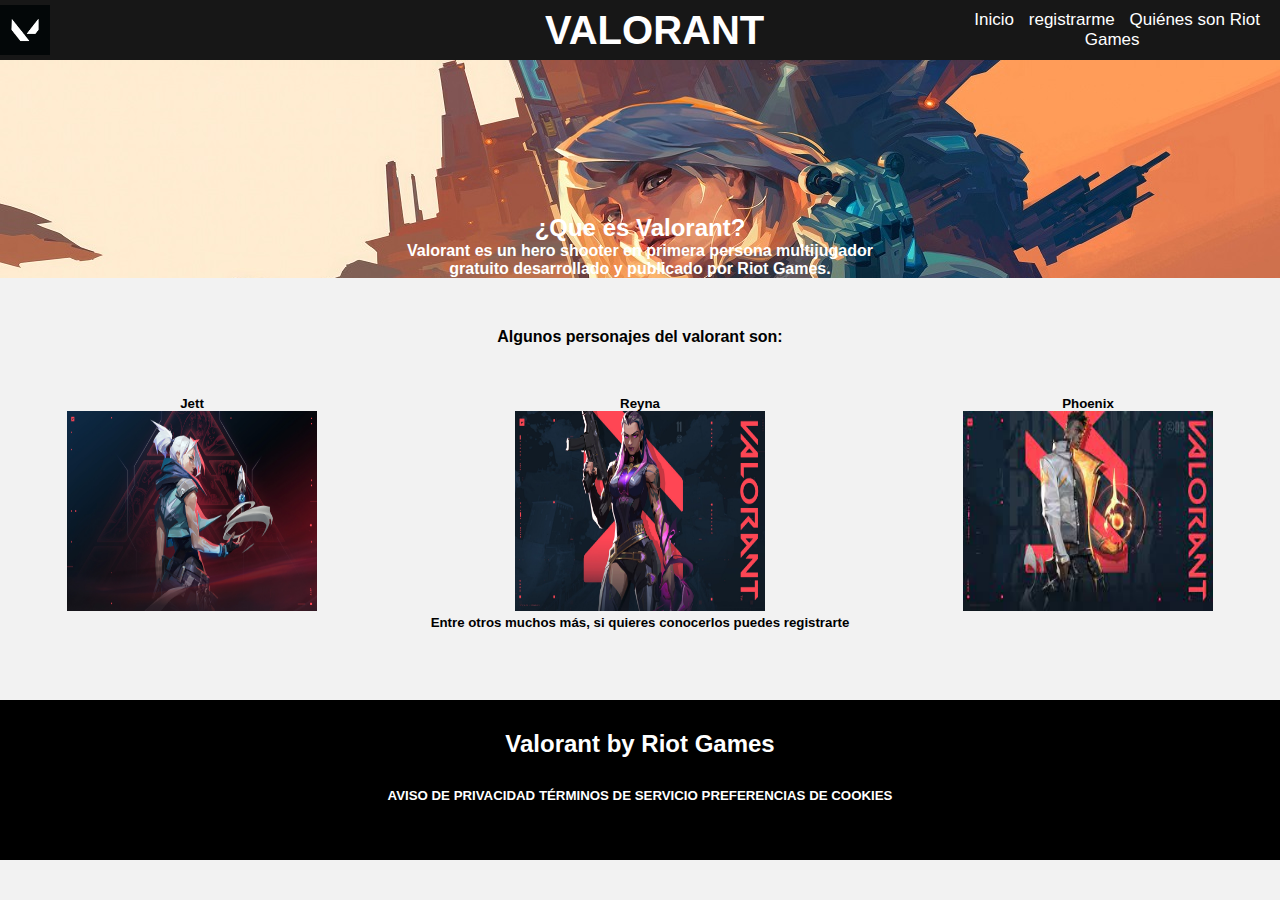
==== index.html @ da07df38 "primer commit" ====
<!DOCTYPE html>
<html>
  <head>
    <title>VALORANT</title>
    <link rel="stylesheet" href="Estilos.css" />
  </head>

  <body>
    <header class="logo">
      <img
        src="Imagen/il_fullxfull.4017769502_nrqo.webp"
        alt="nada"
        width="50px"
      />
      <h1>VALORANT</h1>

      <nav class="nave">
        <a href="index.html">Inicio</a>
        <a href="Registro.html"> registrarme</a>
        <a href="RiotGames.html"> Quiénes son Riot Games</a>
      </nav>
    </header>

    <main>
      <div class="main">
        <section class="Sec1">
          <video id="VideoMain" autoplay loop>
            <source
              src="Imagen/VideoVal.mp4"
              type="video/mp4"
            />
          </video>
          <div class="Texto">
            <h2>¿Que es Valorant?</h2>
            <h4>
              Valorant es un hero shooter en primera persona multijugador <br />
              gratuito desarrollado y publicado por Riot Games. <br />
            </h4>
          </div>
        </section>
        <div class="alguno">
          <h4>Algunos personajes del valorant son:</h4>
        </div>
        <section class="Sec2">
          <div class="fila">
            <h5>Jett</h5>
            <img src="Imagen/Jett_1920x1080.jpg" alt="jett" width="150" />
          </div>
          <div class="fila">
            <h5>Reyna</h5>
            <img src="Imagen/REYNA.jpg" alt="Reyna" width="150" />
          </div>
          <div class="fila">
            <h5>Phoenix</h5>
            <img src="Imagen/descargar.jpg" alt="Phoenix" width="150" />
          </div>
        </section>
        <h5>
          Entre otros muchos más, si quieres conocerlos puedes registrarte
        </h5>
      </div>
    </main>

    <footer>
      <div class="abajo">
        <h2>Valorant by Riot Games</h2>
        <h5>
          AVISO DE PRIVACIDAD TÉRMINOS DE SERVICIO PREFERENCIAS DE COOKIES
        </h5>
      </div>
    </footer>
  </body>
</html>
---- Estilos.css ----
* {
  margin: 0;
  padding: 0;
  border: 0;
  box-sizing: border-box;
}

h1 {
  font-size: 40px;
  padding-right: 190px;
  color: white;
}

.logo img {
  margin-right: 495px;
}

body {
    margin: 0;
    padding: 0;
    font-family: Arial, sans-serif;
    background-color: #f2f2f2;
    text-align: center;
}

header {
  display: flex;
  align-items: center;
  font-size: 17px;
  background-color: #171717;
  height: 60px;
  justify-content: end;
}

.nave a {
  text-decoration: none;
  color: white;
  padding-right: 10px;
}

footer {
  height: 160px;
  background: black;
  margin-top: 200px;
}
footer .abajo {
  color: white;
  text-align: center;
}
.abajo p {
  padding-left: 460px;
  padding-bottom: 30px;
  width: 900px;
}
.abajo h2 {
  text-align: center;
  padding-top: 30px;
  padding-bottom: 30px;
}

.abajo p {
  text-align: center;
  text-anchor: middle;
}
section.Sec2 {
  padding-top: 50px;
}

#VideoMain {
  width: 90%;
  height: 100%;
  z-index: -1;
  padding-right: 100px;
  padding-left: 10%;
  scroll-padding-top: 20px;
}

.Sec1 {
  background-image: url(Imagen/1322753.jpeg);
  background-repeat: no-repeat;
  color: white;
}

.Sec2 {
  display: flex;
  justify-content: space-between;
}
.fila {
  flex-basis: 30%;
  max-width: 32%;
}
.fila img {
  width: 250px;
  height: 200px;
}
.fila h5 {
  text-align: center;
  font-weight: bold;
}

.alguno {
  padding-top: 50px;
}

body {
  margin: 0;
  padding: 0;
  font-family: Arial, sans-serif;
}

header {
  color: white;
  text-align: center;
}

.contento {
  background-color: white;
  padding: 2rem;
  margin: 0 auto;
  max-width: 700px;
  height: 450px;
  color: white;
}

footer {
  color: white;
  text-align: center;
  height: 160px;
  background: black;
  margin-top: 200px;
}

.content {
  display: flex;
  background-color: #8b0000;
  padding: 2rem;
  margin: 0 auto;
  max-width: 600px;
  height: 450px;
  color: white;
}
.regis {
  background-image: url(Imagen/fondoregis.jpg);
  background-repeat: no-repeat;
}

.space {
  margin-bottom: 80px;
}

footer {
  height: 160px;
  background: black;
  margin-top: 70px;
}

footer .abajo {
  color: white;
  text-align: center;
}
.abajo p {
  padding-left: 460px;
  padding-bottom: 30px;
  width: 900px;
}
.abajo h2 {
  text-align: center;
  padding-top: 30px;
  padding-bottom: 30px;
}

.abajo p {
  text-align: center;
  text-anchor: middle;
}

form {
    margin-top: 20px;
    display: flex;
    align-items: center;
    justify-content: center;
}

input[type="email"] {
    padding: 10px;
    width: 300px;
    border: 2px solid black;
    display: flex;
}

button {
    background-color: #333;
    color: white;
    border: none;
    padding: 10px 20px;
    cursor: pointer;
}

.textocont{
 color: #171717;
 display: flex;
}
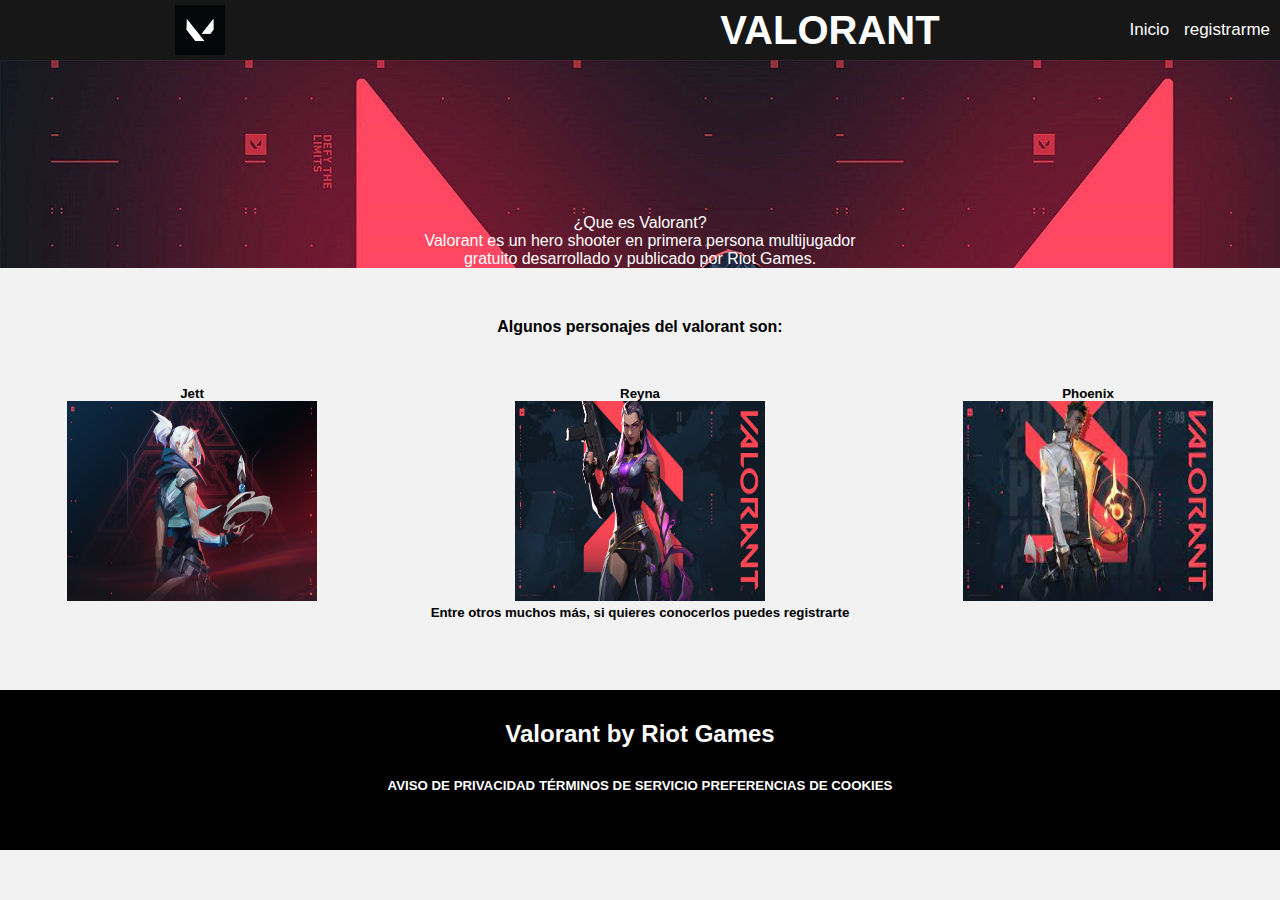
==== commit 8a92c8dd: "Entrega" ====
--- a/index.html
+++ b/index.html
@@ -17,7 +17,6 @@
       <nav class="nave">
         <a href="index.html">Inicio</a>
         <a href="Registro.html"> registrarme</a>
-        <a href="RiotGames.html"> Quiénes son Riot Games</a>
       </nav>
     </header>
 
@@ -31,13 +30,14 @@
             />
           </video>
           <div class="Texto">
-            <h2>¿Que es Valorant?</h2>
-            <h4>
+            <p id="tex">¿Que es Valorant?</p>
+            <p id="tex">
               Valorant es un hero shooter en primera persona multijugador <br />
               gratuito desarrollado y publicado por Riot Games. <br />
-            </h4>
+            </p>
           </div>
         </section>
+        
         <div class="alguno">
           <h4>Algunos personajes del valorant son:</h4>
         </div>
--- a/Estilos.css
+++ b/Estilos.css
@@ -76,7 +76,7 @@
 }
 
 .Sec1 {
-  background-image: url(Imagen/1322753.jpeg);
+  background-image: url(Imagen/valorant-305kescxw5dpup7y.jpg);
   background-repeat: no-repeat;
   color: white;
 }
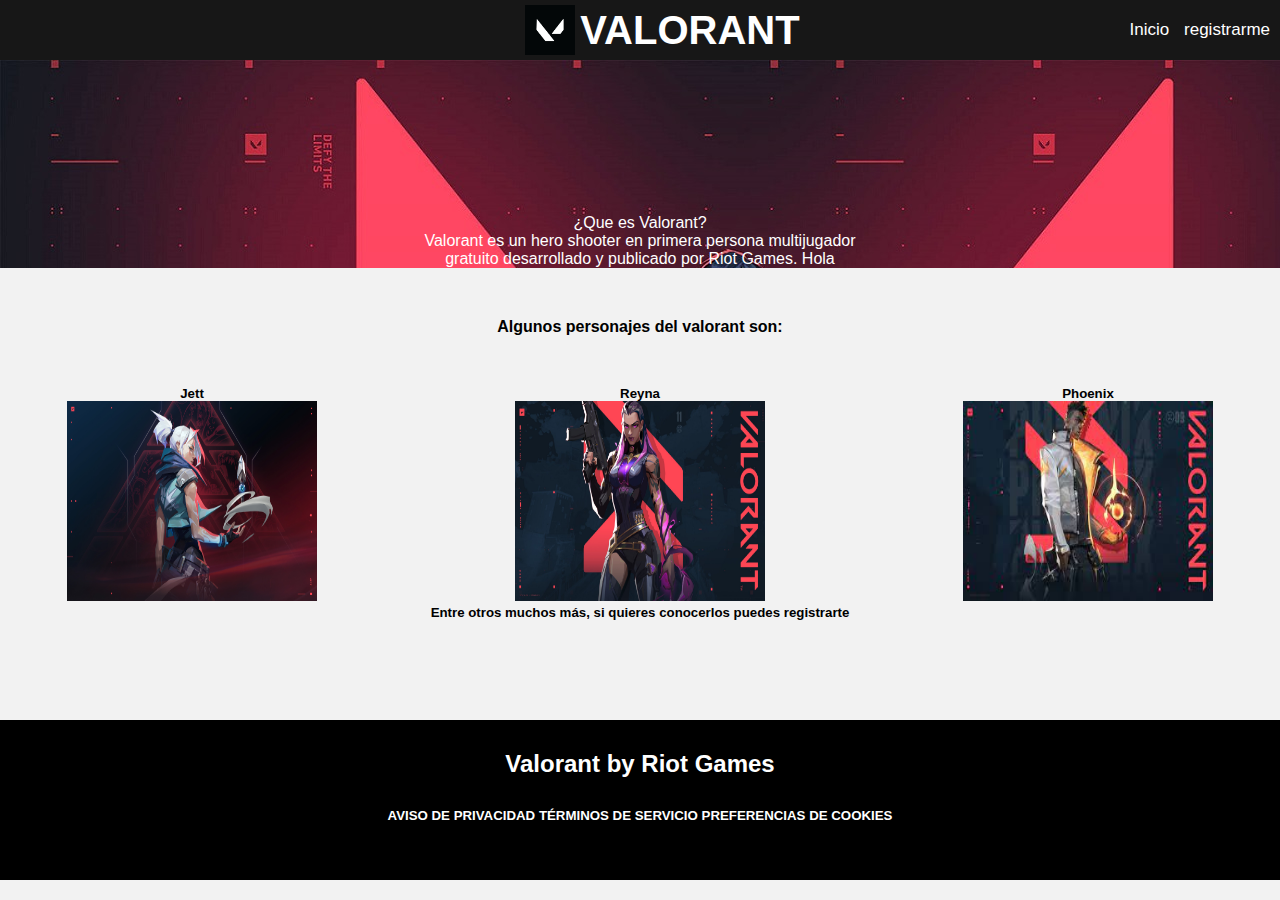
==== commit 2fed657b: "Primera entrega" ====
--- a/index.html
+++ b/index.html
@@ -33,7 +33,7 @@
             <p id="tex">¿Que es Valorant?</p>
             <p id="tex">
               Valorant es un hero shooter en primera persona multijugador <br />
-              gratuito desarrollado y publicado por Riot Games. <br />
+              gratuito desarrollado y publicado por Riot Games. Hola <br />
             </p>
           </div>
         </section>
--- a/Estilos.css
+++ b/Estilos.css
@@ -7,12 +7,12 @@
 
 h1 {
   font-size: 40px;
-  padding-right: 190px;
+  padding-right: 330px;
   color: white;
 }
 
 .logo img {
-  margin-right: 495px;
+  margin-right: 5px;
 }
 
 body {
@@ -146,12 +146,13 @@
 
 .space {
   margin-bottom: 80px;
+  height: 20px;
 }
 
 footer {
   height: 160px;
   background: black;
-  margin-top: 70px;
+  margin-top: 100px;
 }
 
 footer .abajo {
@@ -199,4 +200,6 @@
 .textocont{
  color: #171717;
  display: flex;
-}+ margin-left: 20px;
+}
+
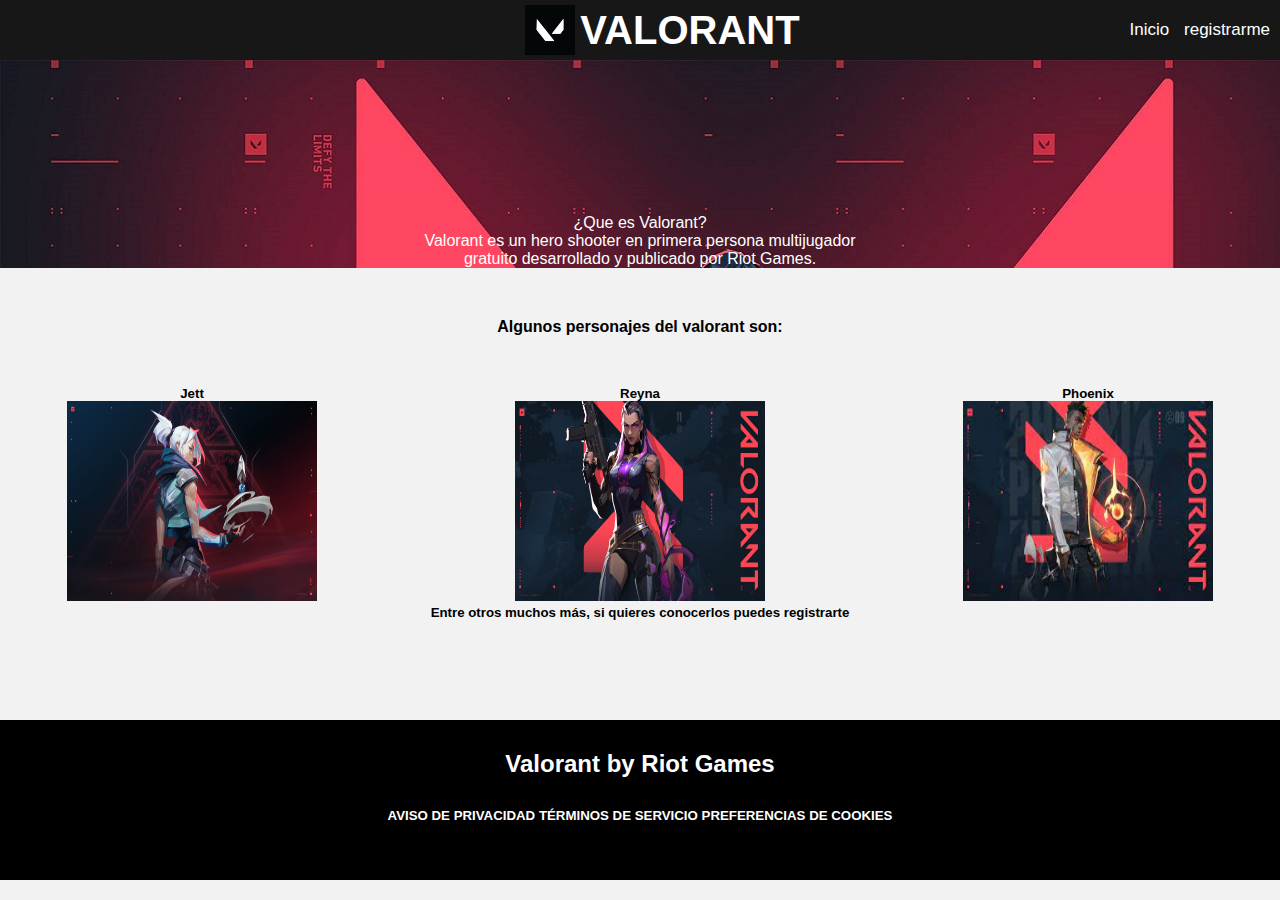
==== commit 9a99d360: "Entregar tarea" ====
--- a/index.html
+++ b/index.html
@@ -33,7 +33,7 @@
             <p id="tex">¿Que es Valorant?</p>
             <p id="tex">
               Valorant es un hero shooter en primera persona multijugador <br />
-              gratuito desarrollado y publicado por Riot Games. Hola <br />
+              gratuito desarrollado y publicado por Riot Games.<br />
             </p>
           </div>
         </section>
